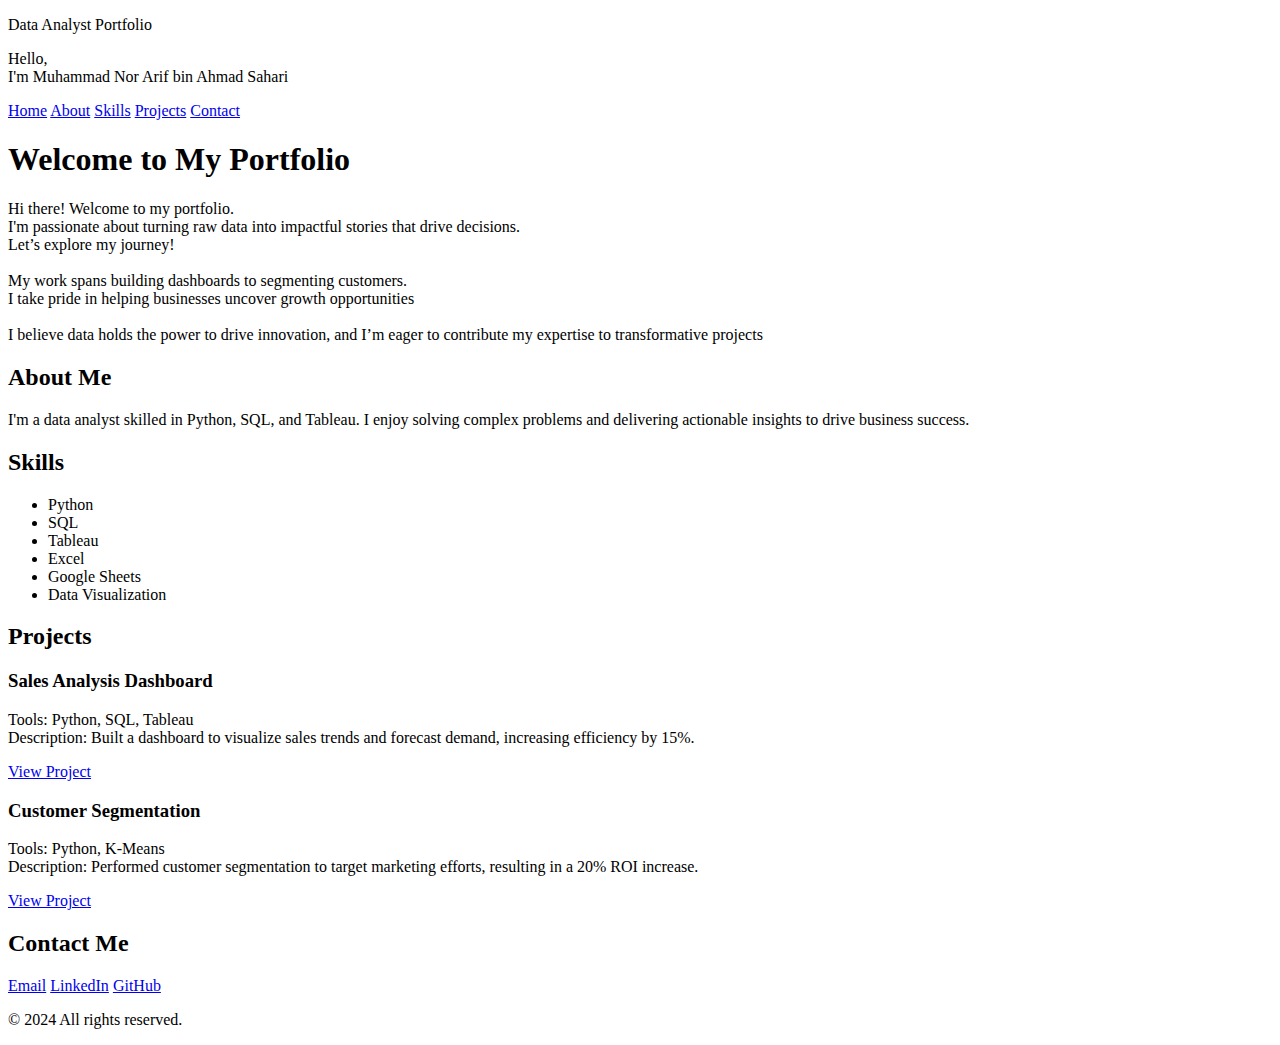
==== index.html @ 4fc6ebec "Update index.html" ====
<!DOCTYPE html>
<html lang="en">
<head>
    <meta charset="UTF-8">
    <meta name="viewport" content="width=device-width, initial-scale=1.0">
    <title>Portfolio - Data Analyst</title>
    <link rel="stylesheet" href="styles.css">
    <link rel="preconnect" href="https://fonts.googleapis.com">
    <link rel="preconnect" href="https://fonts.gstatic.com" crossorigin>
    <link href="https://fonts.googleapis.com/css2?family=Open+Sans:ital,wght@0,300..800;1,300..800&display=swap" rel="stylesheet">
</head>
<body>
    <!-- Header Section -->
    <header class="header">
        <div class="image"></div>
        <p class="profession"><span>Data Analyst Portfolio</span></p>
        <p class="bio"><span>Hello,<br>
        I'm Muhammad Nor Arif bin Ahmad Sahari</span></p>
        <nav id='nav' class="navbar">
            <a href="#home" class="link">Home</a>
            <a href="#about" class="link">About</a>
            <a href="#skills" class="link">Skills</a>
            <a href="#projects" class="link">Projects</a>
            <a href="#contact" class="link">Contact</a>
        </nav>
    </header>

    <!-- Home Section -->
    <section id="home" class="home container">
        <h1>Welcome to My Portfolio</h1>
        <p>
            Hi there! Welcome to my portfolio.<br> 
            I'm passionate about turning raw data into impactful stories that drive decisions.<br> 
            Let’s explore my journey!<br>
            <br>
            My work spans building dashboards to segmenting customers.<br> 
            I take pride in helping businesses uncover growth opportunities<br>
            <br>
            I believe data holds the power to drive innovation, and I’m eager to contribute my expertise to transformative projects 
        </p>
     </section>

    <!-- About Section -->
    <section id="about" class="about container">
        <h2>About Me</h2>
        <p>
            I'm a data analyst skilled in Python, SQL, and Tableau. I enjoy solving complex problems 
            and delivering actionable insights to drive business success.
        </p>
    </section>

    <!-- Skills Section -->
    <section id="skills" class="skills container">
        <h2>Skills</h2>
        <ul>
            <li>Python</li>
            <li>SQL</li>
            <li>Tableau</li>
            <li>Excel</li>
            <li>Google Sheets</li>
            <li>Data Visualization</li>
        </ul>
    </section>

    <!-- Projects Section -->
    <section id="projects" class="projects container">
        <h2>Projects</h2>
        <div class="project-card">
            <h3>Sales Analysis Dashboard</h3>
            <p>
                Tools: Python, SQL, Tableau<br>
                Description: Built a dashboard to visualize sales trends and forecast demand, increasing efficiency by 15%.
            </p>
            <a href="https://github.com/your-repo" target="_blank" class="link">View Project</a>
        </div>
        <div class="project-card">
            <h3>Customer Segmentation</h3>
            <p>
                Tools: Python, K-Means<br>
                Description: Performed customer segmentation to target marketing efforts, resulting in a 20% ROI increase.
            </p>
            <a href="https://github.com/your-repo" target="_blank" class="link">View Project</a>
        </div>
    </section>

    <!-- Contact Section -->
    <section id="contact" class="contact container">
        <h2>Contact Me</h2>
        <a href="mailto:areparies@gmail.com" class="link">Email</a>
        <a href="https://www.linkedin.com/in/arif-sahari-383296134" target="_blank" class="link">LinkedIn</a>
        <a href="https://github.com/arifsahari" target="_blank" class="link">GitHub</a>
        
    </section>

    <!-- Footer -->
    <footer class="footer container">
        <p>© 2024 All rights reserved.</p>
    </footer>
</body>
</html>
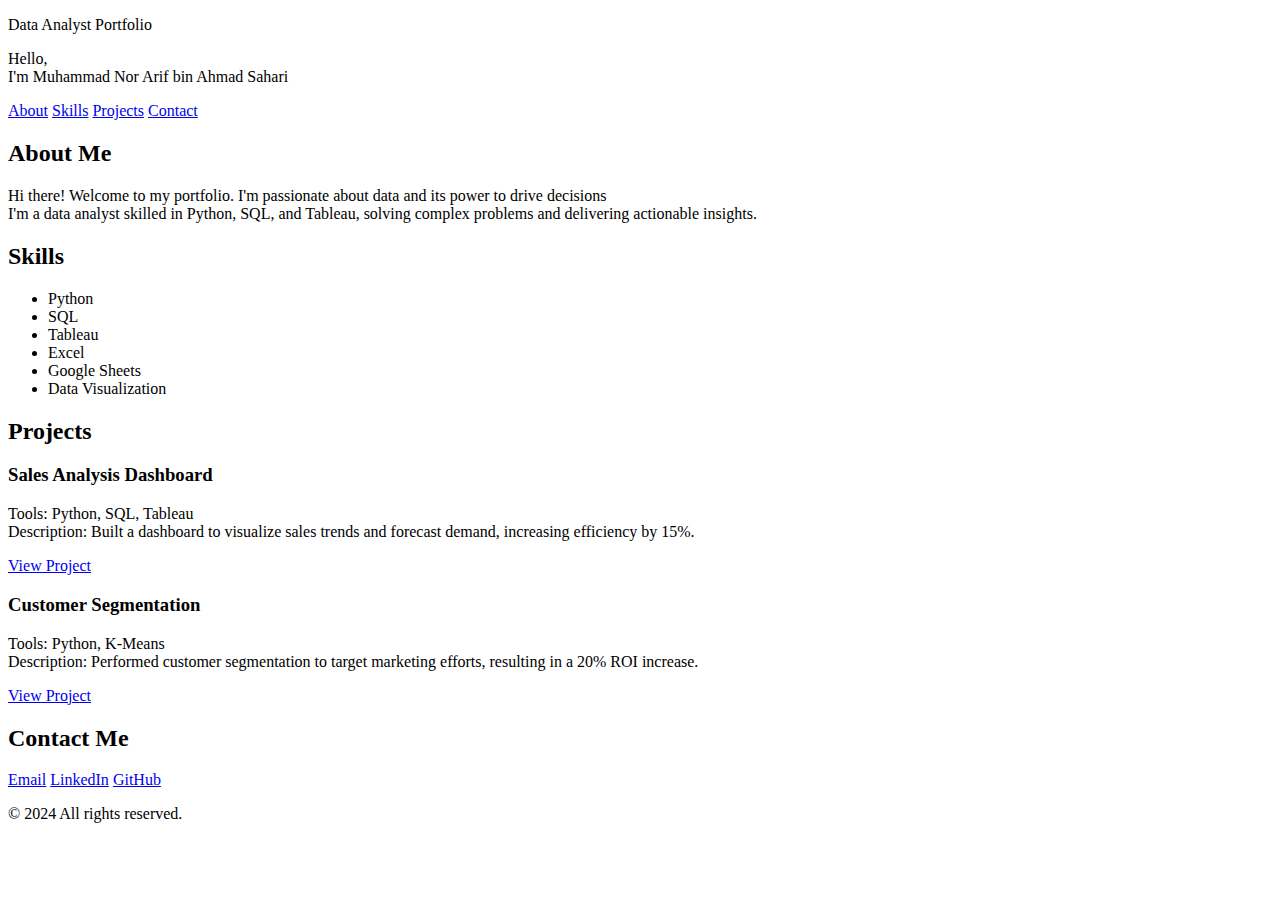
==== commit 3a6e17b7: "Update index.html" ====
--- a/index.html
+++ b/index.html
@@ -4,7 +4,7 @@
     <meta charset="UTF-8">
     <meta name="viewport" content="width=device-width, initial-scale=1.0">
     <title>Portfolio - Data Analyst</title>
-    <link rel="stylesheet" href="styles.css">
+    <link rel="stylesheet" href="style4.css">
     <link rel="preconnect" href="https://fonts.googleapis.com">
     <link rel="preconnect" href="https://fonts.gstatic.com" crossorigin>
     <link href="https://fonts.googleapis.com/css2?family=Open+Sans:ital,wght@0,300..800;1,300..800&display=swap" rel="stylesheet">
@@ -17,7 +17,6 @@
         <p class="bio"><span>Hello,<br>
         I'm Muhammad Nor Arif bin Ahmad Sahari</span></p>
         <nav id='nav' class="navbar">
-            <a href="#home" class="link">Home</a>
             <a href="#about" class="link">About</a>
             <a href="#skills" class="link">Skills</a>
             <a href="#projects" class="link">Projects</a>
@@ -25,29 +24,16 @@
         </nav>
     </header>
 
-    <!-- Home Section -->
-    <section id="home" class="home container">
-        <h1>Welcome to My Portfolio</h1>
-        <p>
-            Hi there! Welcome to my portfolio.<br> 
-            I'm passionate about turning raw data into impactful stories that drive decisions.<br> 
-            Let’s explore my journey!<br>
-            <br>
-            My work spans building dashboards to segmenting customers.<br> 
-            I take pride in helping businesses uncover growth opportunities<br>
-            <br>
-            I believe data holds the power to drive innovation, and I’m eager to contribute my expertise to transformative projects 
-        </p>
-     </section>
-
     <!-- About Section -->
     <section id="about" class="about container">
         <h2>About Me</h2>
         <p>
-            I'm a data analyst skilled in Python, SQL, and Tableau. I enjoy solving complex problems 
-            and delivering actionable insights to drive business success.
+            Hi there! Welcome to my portfolio. I'm passionate about data and its power to drive decisions
+            <br>
+            I'm a data analyst skilled in Python, SQL, and Tableau, solving complex problems and delivering actionable insights.
         </p>
     </section>
+
 
     <!-- Skills Section -->
     <section id="skills" class="skills container">
@@ -96,5 +82,31 @@
     <footer class="footer container">
         <p>© 2024 All rights reserved.</p>
     </footer>
+
 </body>
+<!-- Javascript -->
+<script src="script.js"></script>
+<!-- <script>
+    window.addEventListener('scroll', () => {
+        const navbar = document.querySelector('.navbar');
+        const header = document.querySelector('.header');
+        const sticky = header.offsetHeight; // Height at which navbar sticks
+
+        if (window.scrollY > sticky) {
+            navbar.classList.add('sticky'); // Add sticky class
+        } else {
+            navbar.classList.remove('sticky'); // Remove sticky class
+        }
+    });
+    document.querySelectorAll('.navbar a').forEach(anchor => {
+        anchor.addEventListener('click', function (e) {
+            e.preventDefault();
+            const target = document.querySelector(this.getAttribute('href'));
+            target.scrollIntoView({
+                behavior: 'smooth',
+                block: 'start'
+            });
+        });
+    });
+</script> -->
 </html>
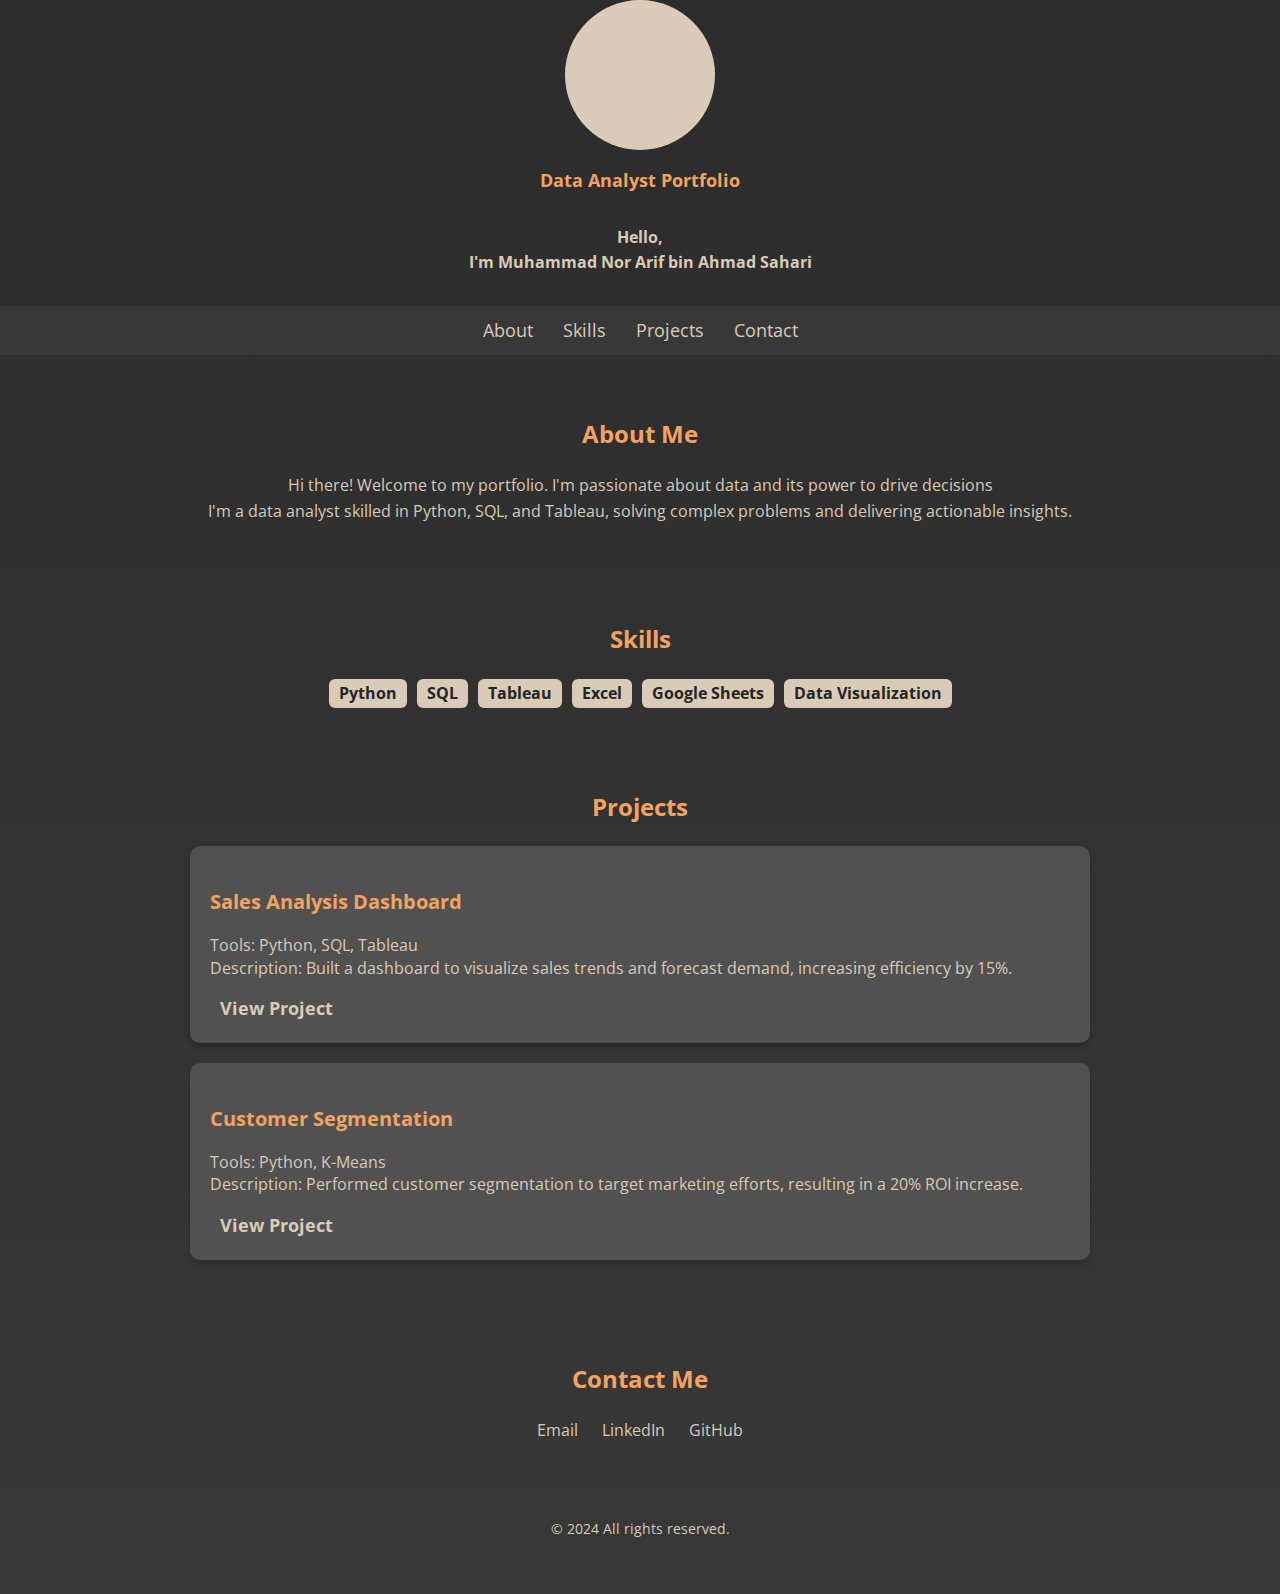
==== commit 09ee7622: "Update index.html" ====
--- a/index.html
+++ b/index.html
@@ -4,7 +4,7 @@
     <meta charset="UTF-8">
     <meta name="viewport" content="width=device-width, initial-scale=1.0">
     <title>Portfolio - Data Analyst</title>
-    <link rel="stylesheet" href="style4.css">
+    <link rel="stylesheet" href="styles.css">
     <link rel="preconnect" href="https://fonts.googleapis.com">
     <link rel="preconnect" href="https://fonts.gstatic.com" crossorigin>
     <link href="https://fonts.googleapis.com/css2?family=Open+Sans:ital,wght@0,300..800;1,300..800&display=swap" rel="stylesheet">
@@ -65,7 +65,10 @@
                 Tools: Python, K-Means<br>
                 Description: Performed customer segmentation to target marketing efforts, resulting in a 20% ROI increase.
             </p>
-            <a href="https://github.com/your-repo" target="_blank" class="link">View Project</a>
+<!--             <a href="https://github.com/your-repo" target="_blank" class="link">View Project</a> -->
+            <a href="https://github.com/arifsahari/arifsahari.github.io/raw/main/02_Consumer%20Price%20Index.ipynb" target="_blank" class="link">View Project</a>
+<!--             <a href="https://github.com/arifsahari/arifsahari.github.io/blob/main/02_Consumer%20Price%20Index.ipynb" target="_blank" class="link">View Project</a> -->
+
         </div>
     </section>
 
--- a/styles.css
+++ b/styles.css
@@ -0,0 +1,220 @@
+/* HTML Section */
+
+html {
+    scroll-behavior: smooth;
+}
+
+
+/* General Styles */
+body {
+    font-family: "Open Sans", sans-serif;    
+    margin: 0;
+    /* color: #E2DFD0; */
+    background: linear-gradient(to bottom, #2c2c2c, #383838);
+    color: #d9cbb8;
+    text-align: center;
+    line-height: 1.6;
+}
+
+.container {
+    max-width: 900px;
+    margin: 20px auto;
+    padding: 20px;
+}
+
+
+/* Section Margins */
+section {
+    margin: 40px auto;
+    padding: 20px 0;
+}
+
+
+/* Header */
+.header .image {
+    background-color: #d9cbb8;
+    background-image: url("https://raw.githubusercontent.com/arifsahari/arifsahari.github.io/refs/heads/main/data%20analysis%20flat_5837900.png");
+    background-size: cover;
+    background-position: center;
+    width: 150px;
+    height: 150px;
+    border-radius: 50%;
+    /* border: 4px solid #E2DFD0; */
+    margin: 0 auto;
+}
+
+.header .profession span {
+    font-weight: bold;
+    font-size: 18px;
+    /* color: #E07B39; */
+    color: #f4a261;
+}
+
+.header .bio {
+    margin: 20px auto;
+    padding: 10px;
+    font-weight: bold;
+    font-size: 16px;
+    color: #d9cbb8;
+}
+
+.navbar {
+    display: flex;
+    flex-wrap: wrap;
+    justify-content: center;
+    gap: 10px;
+
+    position: relative; 
+    width: 100%;
+    z-index: 10;
+    background-color: #383838;
+    transition: top 0.1s ease-in-out;
+}
+
+.navbar.sticky {
+    position: fixed;
+    top: 0;
+    box-shadow: 0px 4px 6px rgba(0, 0, 0, 0.1); /* Optional: Add shadow for clarity */
+}
+
+/* .navbar .link {
+    text-decoration: none;
+    padding: 10px 20px;
+    color: #232526;
+    background: #ffcc66;
+    border-radius: 8px;
+    font-size: 14px;
+    font-weight: bold;
+    transition: background 0.3s, transform 0.2s;
+} */
+
+.navbar .link:hover {
+    background: transparent;
+    /* color: #E07B39; */
+    color: #f4a261;
+}
+
+/* Links */
+.links-container {
+    display: flex;
+    flex-direction: column;
+    gap: 20px;
+    margin: 10px;
+}
+
+.link {
+    text-decoration: none;
+    padding: 10px 10px;
+    /* color: #232526; */
+    /* background: #ffcc66; */
+    /* color: #E2DFD0; */
+    color: #d9cbb8;
+    font-size: 18px;
+    /* font-weight: bold; */
+    border-radius: 6px;
+}
+
+.link:hover {
+    /* background: #E2DFD0;
+    color: #232526; */
+    background: transparent;
+    color: #f4a261;
+}
+
+/* Skills Section */
+.skills ul {
+    /* display: grid;
+    grid-template-columns: repeat(auto-fit, minmax(120px, 1fr)); */
+    display: flex;
+    flex-wrap: wrap;
+    justify-content: center;
+    gap: 10px;
+    padding: 0;
+    margin: 0;
+    list-style: none;
+}
+
+.skills li {
+    background: #d9cbb8;
+    color: #232526;
+    /* padding-inline: 10px; */
+    padding: 2px 10px;
+    font-weight: bold;
+    text-align: center;
+    border-radius: 6px;
+    transition: 0.6s;
+    font-size: 16px;
+}
+
+.skills li:hover {
+    /* background: #E2DFD0;
+    transform: scale(1.05); */
+    background: transparent;
+    color: #f4a261;
+}
+
+/* Contact Section */
+.contact p {
+    font-size: 16px;
+    margin: 10px auto;
+    display: inline-flex;
+    align-items: center;
+    gap: 8px;
+}
+
+.contact a {
+    color: #d9cbb8;
+    text-decoration: none;
+    font-size: 16px;
+}
+
+.contact i {
+    font-size: 20px;
+    color: #f4a261;
+}
+
+/* Projects Section */
+.project-card {
+    /* background: #414345; */
+    background: #515151;
+    color: #d9cbb8;
+    padding: 20px;
+    border-radius: 10px;
+    margin: 20px auto;
+    box-shadow: 0 4px 6px rgba(0, 0, 0, 0.2);
+    text-align: left;
+}
+
+.project-card h3 {
+    margin-bottom: 10px;
+    font-size: 20px;
+    color: #f4a261;
+}
+
+.project-card p {
+    margin-bottom: 15px;
+    line-height: 1.4;
+}
+
+.project-card a {
+    color: #d9cbb8;
+    text-decoration: none;
+    font-weight: bold;
+}
+
+/* Footer */
+.footer {
+    margin: 20px auto;
+    font-size: 14px;
+}
+
+/* Section Headings */
+h1, h2 {
+    margin-bottom: 20px;
+    font-size: 24px;
+    color: #f4a261;
+}
+
+h1 {
+    font-size: 32px;
+}
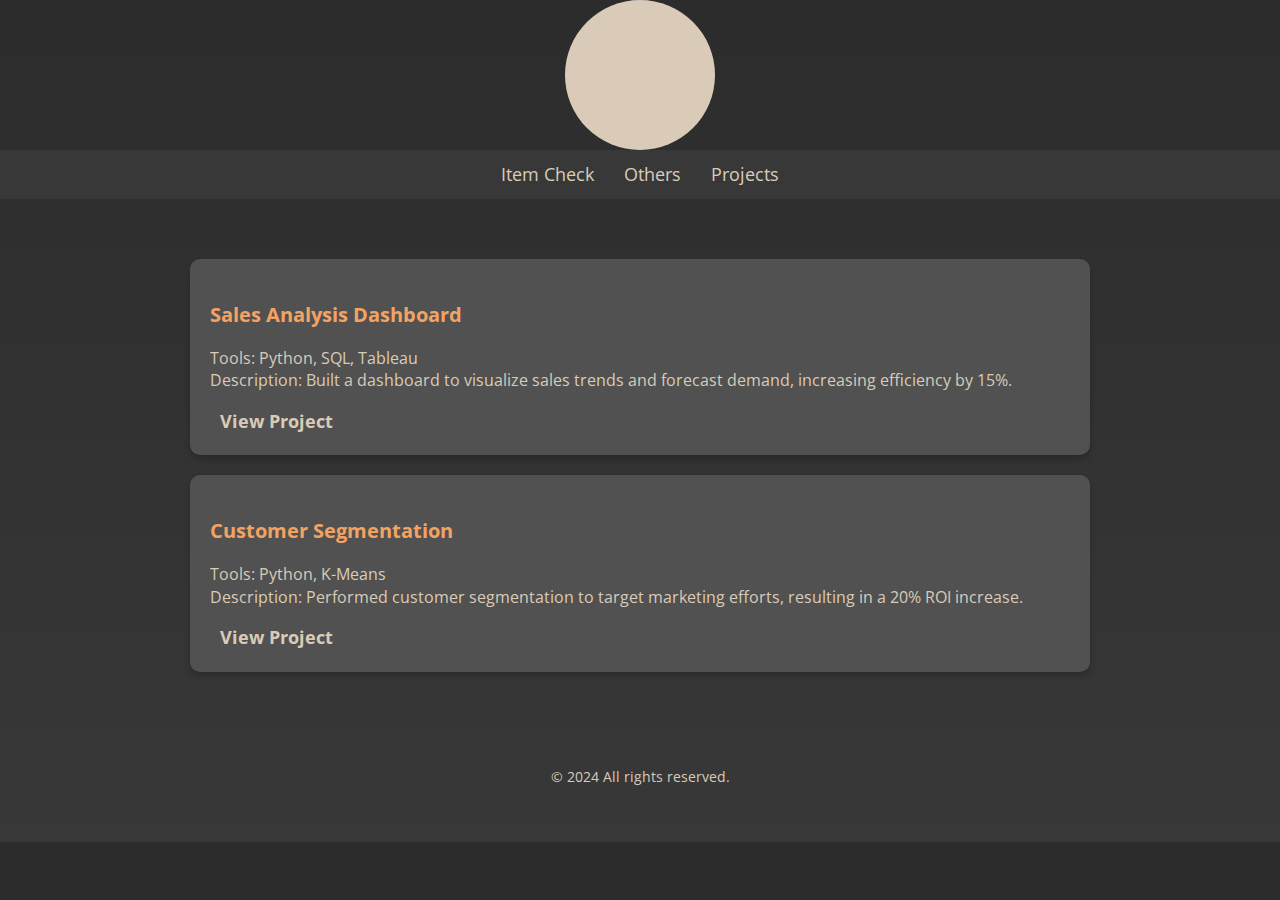
==== commit f3b74b95: "Update and rename homepage.html to index.html" ====
--- a/index.html
+++ b/index.html
@@ -3,8 +3,8 @@
 <head>
     <meta charset="UTF-8">
     <meta name="viewport" content="width=device-width, initial-scale=1.0">
-    <title>Portfolio - Data Analyst</title>
-    <link rel="stylesheet" href="styles.css">
+    <title>Portfolio Project</title>
+    <link rel="stylesheet" href="portfolioproject-website/css/styles.css">
     <link rel="preconnect" href="https://fonts.googleapis.com">
     <link rel="preconnect" href="https://fonts.gstatic.com" crossorigin>
     <link href="https://fonts.googleapis.com/css2?family=Open+Sans:ital,wght@0,300..800;1,300..800&display=swap" rel="stylesheet">
@@ -13,30 +13,29 @@
     <!-- Header Section -->
     <header class="header">
         <div class="image"></div>
-        <p class="profession"><span>Data Analyst Portfolio</span></p>
+        <!-- <p class="profession"><span>Data Analyst Portfolio</span></p>
         <p class="bio"><span>Hello,<br>
-        I'm Muhammad Nor Arif bin Ahmad Sahari</span></p>
+        I'm Muhammad Nor Arif bin Ahmad Sahari</span></p> -->
         <nav id='nav' class="navbar">
-            <a href="#about" class="link">About</a>
-            <a href="#skills" class="link">Skills</a>
-            <a href="#projects" class="link">Projects</a>
-            <a href="#contact" class="link">Contact</a>
+            <a href="https://arifsahari.github.io/flask-app/templates/index.html" class="link">Item Check</a>
+            <a href="#skills" class="link">Others</a>
+            <a href="https://arifsahari.github.io/portfolioproject-website/index.html" class="link">Projects</a>
         </nav>
     </header>
 
     <!-- About Section -->
-    <section id="about" class="about container">
+    <!-- <section id="about" class="about container">
         <h2>About Me</h2>
         <p>
             Hi there! Welcome to my portfolio. I'm passionate about data and its power to drive decisions
             <br>
             I'm a data analyst skilled in Python, SQL, and Tableau, solving complex problems and delivering actionable insights.
         </p>
-    </section>
+    </section> -->
 
 
     <!-- Skills Section -->
-    <section id="skills" class="skills container">
+    <!-- <section id="skills" class="skills container">
         <h2>Skills</h2>
         <ul>
             <li>Python</li>
@@ -46,11 +45,11 @@
             <li>Google Sheets</li>
             <li>Data Visualization</li>
         </ul>
-    </section>
+    </section> -->
 
     <!-- Projects Section -->
     <section id="projects" class="projects container">
-        <h2>Projects</h2>
+        <!-- <h2>Projects</h2> -->
         <div class="project-card">
             <h3>Sales Analysis Dashboard</h3>
             <p>
@@ -65,21 +64,21 @@
                 Tools: Python, K-Means<br>
                 Description: Performed customer segmentation to target marketing efforts, resulting in a 20% ROI increase.
             </p>
-<!--             <a href="https://github.com/your-repo" target="_blank" class="link">View Project</a> -->
-            <a href="https://github.com/arifsahari/arifsahari.github.io/raw/main/02_Consumer%20Price%20Index.ipynb" target="_blank" class="link">View Project</a>
-<!--             <a href="https://github.com/arifsahari/arifsahari.github.io/blob/main/02_Consumer%20Price%20Index.ipynb" target="_blank" class="link">View Project</a> -->
+<!--             <a href="https://github.com/your-repo" target="_blank" class="link">View Project</a>
+            <a href="https://github.com/arifsahari/arifsahari.github.io/raw/main/02_Consumer%20Price%20Index.ipynb" target="_blank" class="link">View Project</a> -->
+            <a href="https://arifsahari.github.io/projects_01.html" target="_blank" class="link">View Project</a>
 
         </div>
     </section>
 
     <!-- Contact Section -->
-    <section id="contact" class="contact container">
+    <!-- <section id="contact" class="contact container">
         <h2>Contact Me</h2>
         <a href="mailto:areparies@gmail.com" class="link">Email</a>
         <a href="https://www.linkedin.com/in/arif-sahari-383296134" target="_blank" class="link">LinkedIn</a>
         <a href="https://github.com/arifsahari" target="_blank" class="link">GitHub</a>
-        
-    </section>
+
+    </section> -->
 
     <!-- Footer -->
     <footer class="footer container">
@@ -88,7 +87,7 @@
 
 </body>
 <!-- Javascript -->
-<script src="script.js"></script>
+<script src="portfolioproject-website/js/script.js"></script>
 <!-- <script>
     window.addEventListener('scroll', () => {
         const navbar = document.querySelector('.navbar');
--- a/portfolioproject-website/css/styles.css
+++ b/portfolioproject-website/css/styles.css
@@ -0,0 +1,220 @@
+/* HTML Section */
+
+html {
+    scroll-behavior: smooth;
+}
+
+
+/* General Styles */
+body {
+    font-family: "Open Sans", sans-serif;    
+    margin: 0;
+    /* color: #E2DFD0; */
+    background: linear-gradient(to bottom, #2c2c2c, #383838);
+    color: #d9cbb8;
+    text-align: center;
+    line-height: 1.6;
+}
+
+.container {
+    max-width: 900px;
+    margin: 20px auto;
+    padding: 20px;
+}
+
+
+/* Section Margins */
+section {
+    margin: 40px auto;
+    padding: 20px 0;
+}
+
+
+/* Header */
+.header .image {
+    background-color: #d9cbb8;
+    background-image: url("https://raw.githubusercontent.com/arifsahari/arifsahari.github.io/refs/heads/main/portfolioproject-website/image/data analysis flat_5837900.png");
+    background-size: cover;
+    background-position: center;
+    width: 150px;
+    height: 150px;
+    border-radius: 50%;
+    /* border: 4px solid #E2DFD0; */
+    margin: 0 auto;
+}
+
+.header .profession span {
+    font-weight: bold;
+    font-size: 18px;
+    /* color: #E07B39; */
+    color: #f4a261;
+}
+
+.header .bio {
+    margin: 20px auto;
+    padding: 10px;
+    font-weight: bold;
+    font-size: 16px;
+    color: #d9cbb8;
+}
+
+.navbar {
+    display: flex;
+    flex-wrap: wrap;
+    justify-content: center;
+    gap: 10px;
+
+    position: relative; 
+    width: 100%;
+    z-index: 10;
+    background-color: #383838;
+    transition: top 0.1s ease-in-out;
+}
+
+.navbar.sticky {
+    position: fixed;
+    top: 0;
+    box-shadow: 0px 4px 6px rgba(0, 0, 0, 0.1); /* Optional: Add shadow for clarity */
+}
+
+/* .navbar .link {
+    text-decoration: none;
+    padding: 10px 20px;
+    color: #232526;
+    background: #ffcc66;
+    border-radius: 8px;
+    font-size: 14px;
+    font-weight: bold;
+    transition: background 0.3s, transform 0.2s;
+} */
+
+.navbar .link:hover {
+    background: transparent;
+    /* color: #E07B39; */
+    color: #f4a261;
+}
+
+/* Links */
+.links-container {
+    display: flex;
+    flex-direction: column;
+    gap: 20px;
+    margin: 10px;
+}
+
+.link {
+    text-decoration: none;
+    padding: 10px 10px;
+    /* color: #232526; */
+    /* background: #ffcc66; */
+    /* color: #E2DFD0; */
+    color: #d9cbb8;
+    font-size: 18px;
+    /* font-weight: bold; */
+    border-radius: 6px;
+}
+
+.link:hover {
+    /* background: #E2DFD0;
+    color: #232526; */
+    background: transparent;
+    color: #f4a261;
+}
+
+/* Skills Section */
+.skills ul {
+    /* display: grid;
+    grid-template-columns: repeat(auto-fit, minmax(120px, 1fr)); */
+    display: flex;
+    flex-wrap: wrap;
+    justify-content: center;
+    gap: 10px;
+    padding: 0;
+    margin: 0;
+    list-style: none;
+}
+
+.skills li {
+    background: #d9cbb8;
+    color: #232526;
+    /* padding-inline: 10px; */
+    padding: 2px 10px;
+    font-weight: bold;
+    text-align: center;
+    border-radius: 6px;
+    transition: 0.6s;
+    font-size: 16px;
+}
+
+.skills li:hover {
+    /* background: #E2DFD0;
+    transform: scale(1.05); */
+    background: transparent;
+    color: #f4a261;
+}
+
+/* Contact Section */
+.contact p {
+    font-size: 16px;
+    margin: 10px auto;
+    display: inline-flex;
+    align-items: center;
+    gap: 8px;
+}
+
+.contact a {
+    color: #d9cbb8;
+    text-decoration: none;
+    font-size: 16px;
+}
+
+.contact i {
+    font-size: 20px;
+    color: #f4a261;
+}
+
+/* Projects Section */
+.project-card {
+    /* background: #414345; */
+    background: #515151;
+    color: #d9cbb8;
+    padding: 20px;
+    border-radius: 10px;
+    margin: 20px auto;
+    box-shadow: 0 4px 6px rgba(0, 0, 0, 0.2);
+    text-align: left;
+}
+
+.project-card h3 {
+    margin-bottom: 10px;
+    font-size: 20px;
+    color: #f4a261;
+}
+
+.project-card p {
+    margin-bottom: 15px;
+    line-height: 1.4;
+}
+
+.project-card a {
+    color: #d9cbb8;
+    text-decoration: none;
+    font-weight: bold;
+}
+
+/* Footer */
+.footer {
+    margin: 20px auto;
+    font-size: 14px;
+}
+
+/* Section Headings */
+h1, h2 {
+    margin-bottom: 20px;
+    font-size: 24px;
+    color: #f4a261;
+}
+
+h1 {
+    font-size: 32px;
+}
